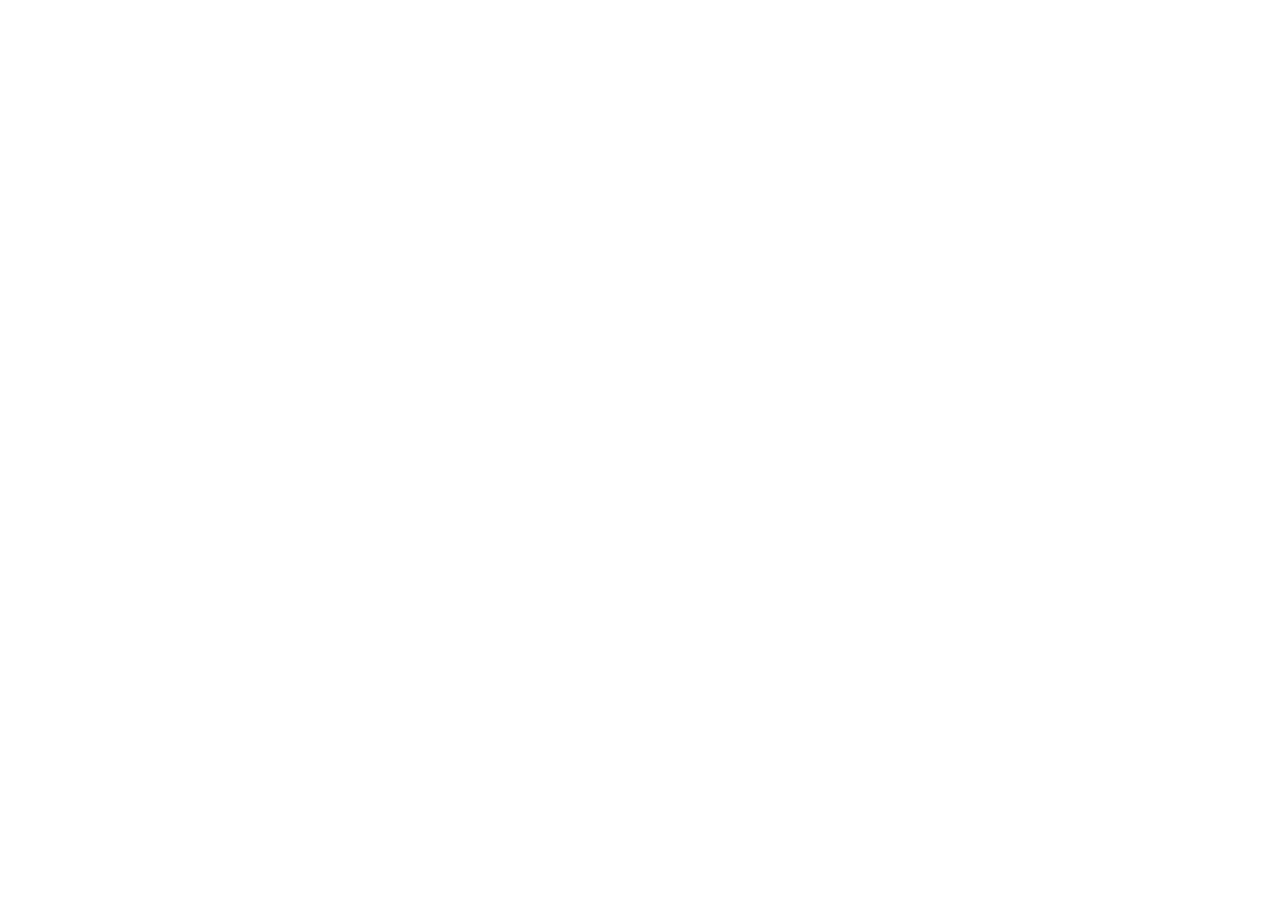
==== index.html @ 829b58e9 "[add]html型作成" ====
<!DOCTYPE html>
<html lang="ja">
  <head>
    <meta charset="UTF-8">
    <meta name="viewport" content="width=device-width, initial-scale=1.0">
    <link rel="stylesheet" href="style.css">
    <title>Recipe</title>
</head>
<body>

</body>
</html>
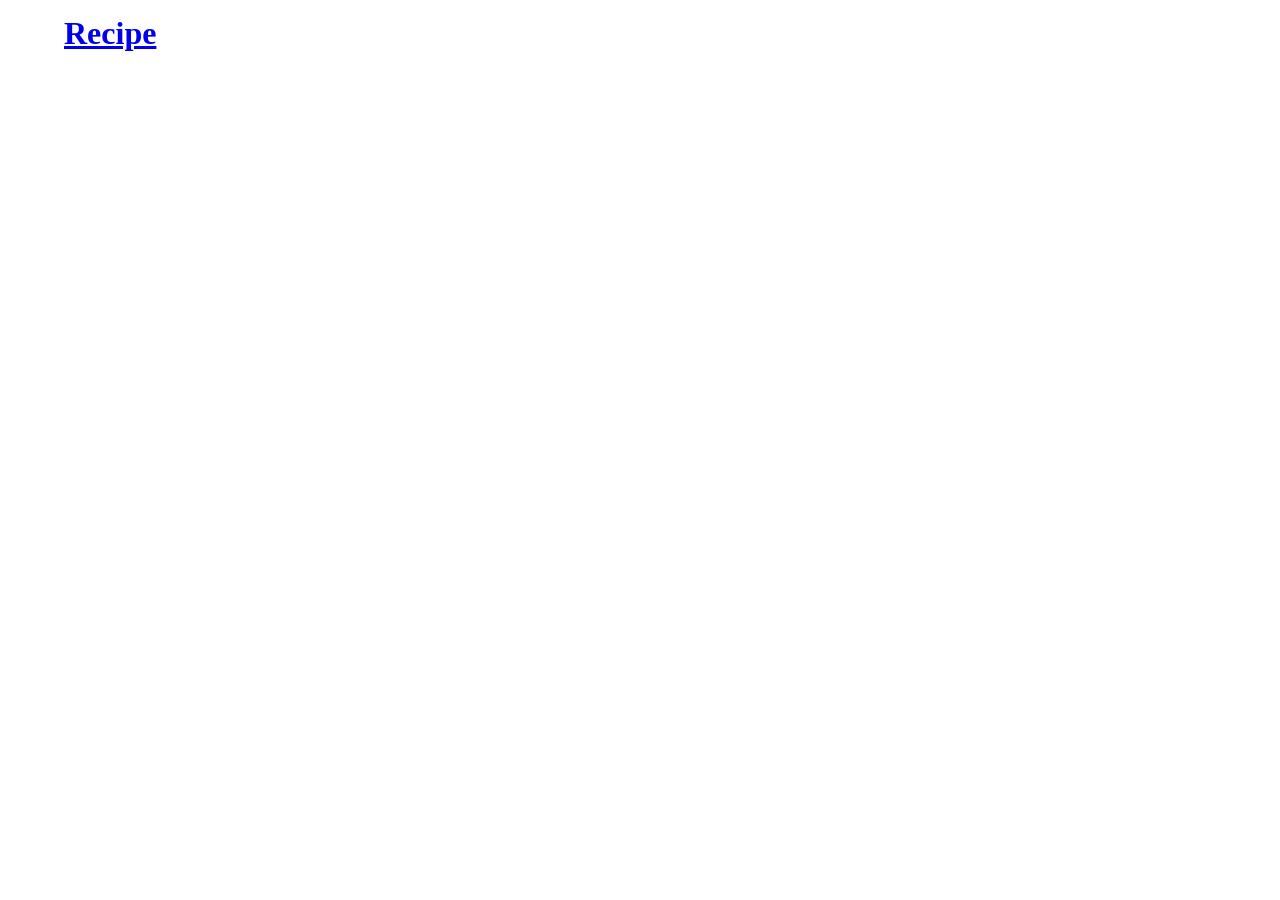
==== commit 49e838b7: "[add]ヘッダー作成" ====
--- a/index.html
+++ b/index.html
@@ -5,8 +5,15 @@
     <meta name="viewport" content="width=device-width, initial-scale=1.0">
     <link rel="stylesheet" href="style.css">
     <title>Recipe</title>
-</head>
-<body>
+  </head>
+  <body>
+    <header>
+        <h1 class="heading">
+            <a href="index.html">Recipe</a>
+        </h1>
+    </header>
 
-</body>
+    <footer></footer>
+
+  </body>
 </html>
--- a/style.css
+++ b/style.css
@@ -0,0 +1,16 @@
+* {
+    margin: 0;
+    padding: 0;
+    box-sizing: border-box;
+}
+
+header {
+    width: 90%;
+    padding: 15px 0;
+    margin: 0 auto;
+}
+
+footer {
+    width: 100%;
+}
+
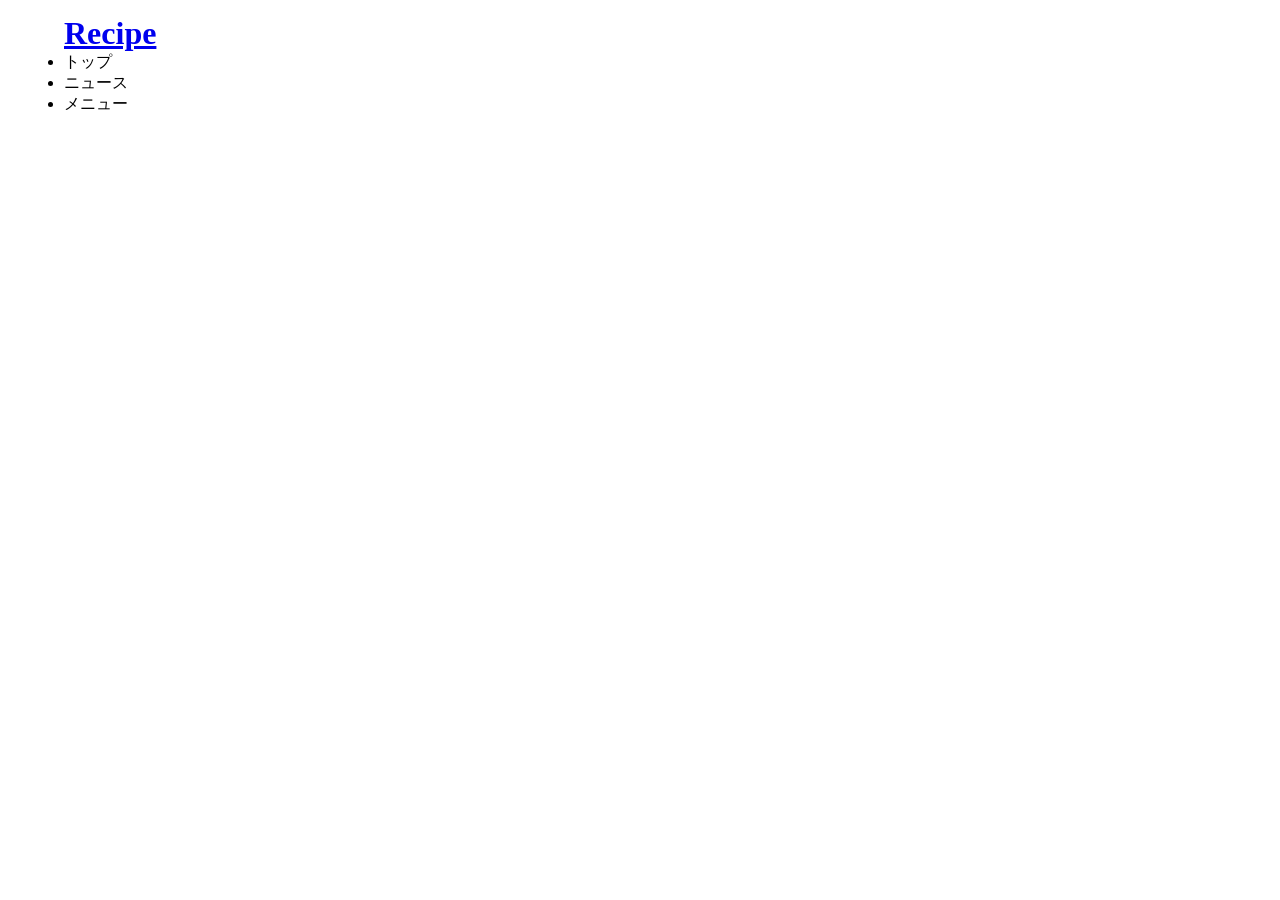
==== commit a0cf67c5: "[add]ナビゲーションメニュー追加" ====
--- a/index.html
+++ b/index.html
@@ -11,6 +11,13 @@
         <h1 class="heading">
             <a href="index.html">Recipe</a>
         </h1>
+        <nav>
+            <ul class="main-nav">
+                <li>トップ</li>
+                <li>ニュース</li>
+                <li>メニュー</li>
+            </ul>
+        </nav>
     </header>
 
     <footer></footer>
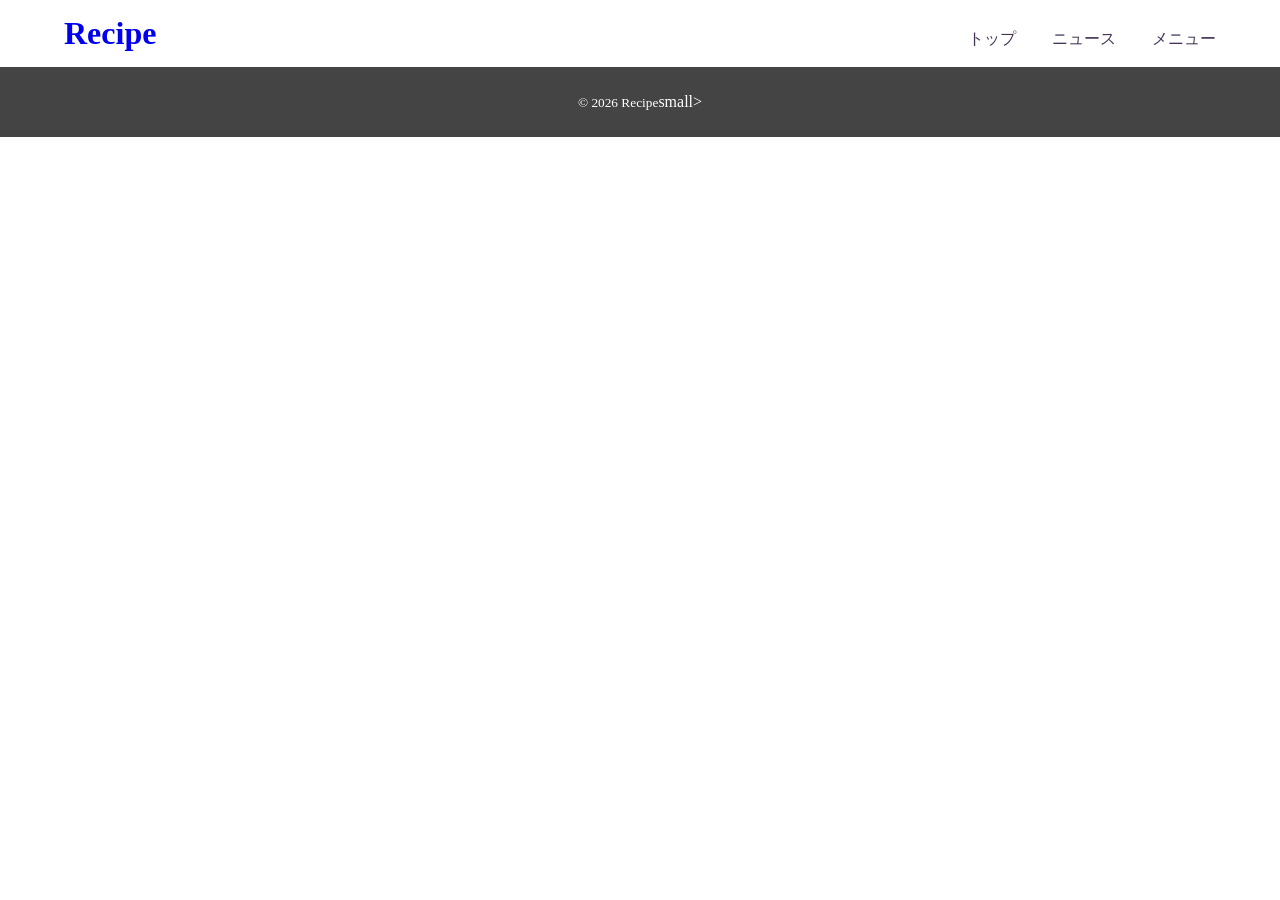
==== commit e6541fdd: "[add]フッター追加" ====
--- a/index.html
+++ b/index.html
@@ -20,7 +20,9 @@
         </nav>
     </header>
 
-    <footer></footer>
+    <footer>
+        <p><small>&copy; 2026 Recipe</small>small></p>
+    </footer>
 
   </body>
 </html>
--- a/style.css
+++ b/style.css
@@ -8,9 +8,37 @@
     width: 90%;
     padding: 15px 0;
     margin: 0 auto;
+    display: flex;
+    justify-content: space-between;
 }
 
 footer {
     width: 100%;
 }
 
+a {
+    text-decoration: none;
+}
+
+.main-nav {
+    display: flex;
+    list-style: none;
+    margin-top: 14px;
+}
+
+.main-nav li {
+    margin-left: 36px;
+    color: #435;
+}
+
+.main-nav li:hover {
+    color: #0ba;
+}
+
+footer {
+    width: 100%;
+    background-color: #444;
+    text-align: center;
+    padding: 26px 0;
+    color: #fff;
+}
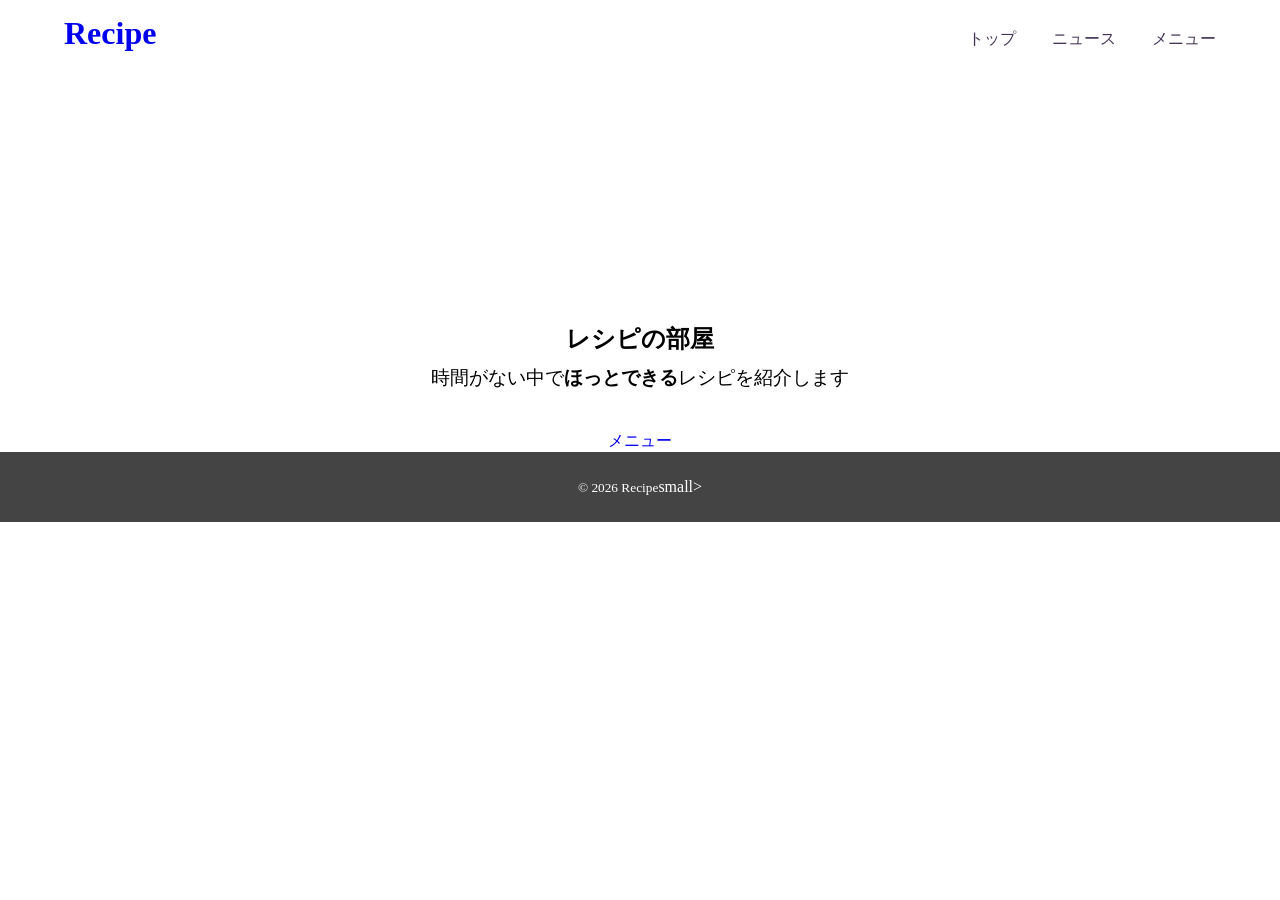
==== commit 53d56450: "[add]説明文追加" ====
--- a/index.html
+++ b/index.html
@@ -20,6 +20,12 @@
         </nav>
     </header>
 
+    <div class="main-visual">
+       <h2 class="main-title">レシピの部屋</h2>
+       <p>時間がない中で<b>ほっとできる</b>レシピを紹介します</p>
+       <a class="btn" href="menu.html">メニュー</a>
+    </div>
+
     <footer>
         <p><small>&copy; 2026 Recipe</small>small></p>
     </footer>
--- a/style.css
+++ b/style.css
@@ -10,6 +10,16 @@
     margin: 0 auto;
     display: flex;
     justify-content: space-between;
+}
+
+.main-visual {
+    text-align: center;
+    margin-top: 20%;
+}
+
+.main-visual p {
+    font-size: 1.2rem;
+    margin: 10px 0 40px;
 }
 
 footer {
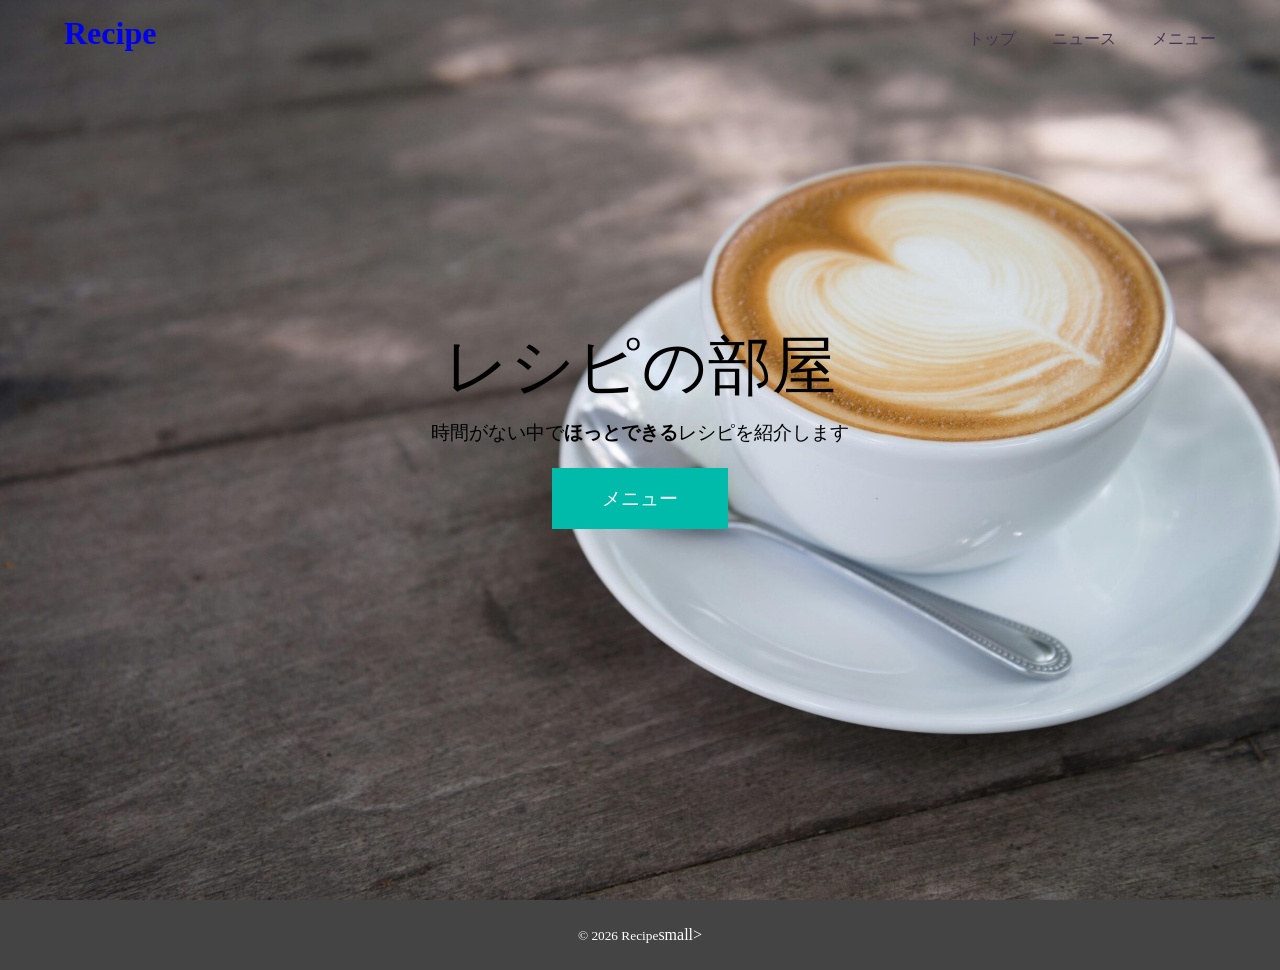
==== commit 261d5b9c: "[add]トップ画面の画像追加" ====
--- a/index.html
+++ b/index.html
@@ -7,6 +7,7 @@
     <title>Recipe</title>
   </head>
   <body>
+  <div id="top">
     <header>
         <h1 class="heading">
             <a href="index.html">Recipe</a>
@@ -25,6 +26,7 @@
        <p>時間がない中で<b>ほっとできる</b>レシピを紹介します</p>
        <a class="btn" href="menu.html">メニュー</a>
     </div>
+</div>
 
     <footer>
         <p><small>&copy; 2026 Recipe</small>small></p>
--- a/style.css
+++ b/style.css
@@ -20,10 +20,26 @@
 .main-visual p {
     font-size: 1.2rem;
     margin: 10px 0 40px;
+    font-family: 'Times New Roman', Times, serif;
+    font-weight: normal;
 }
 
-footer {
-    width: 100%;
+.main-title {
+    font-size: 4rem;
+    font-family: 'Times New Roman', Times, serif;
+    font-weight: normal;
+}
+
+.btn {
+    font-size: 1.2rem;
+    background-color: #0ba;
+    color: #fff;
+    border-radius; 30px;
+    padding: 20px 50px;
+}
+
+.btn:hover {
+    background-color: #0090dd;
 }
 
 a {
@@ -45,6 +61,12 @@
     color: #0ba;
 }
 
+#top {
+    min-height: 100vh;
+    background-image: url(./img/cafemain.jpg);
+    background-size: cover;
+}
+
 footer {
     width: 100%;
     background-color: #444;
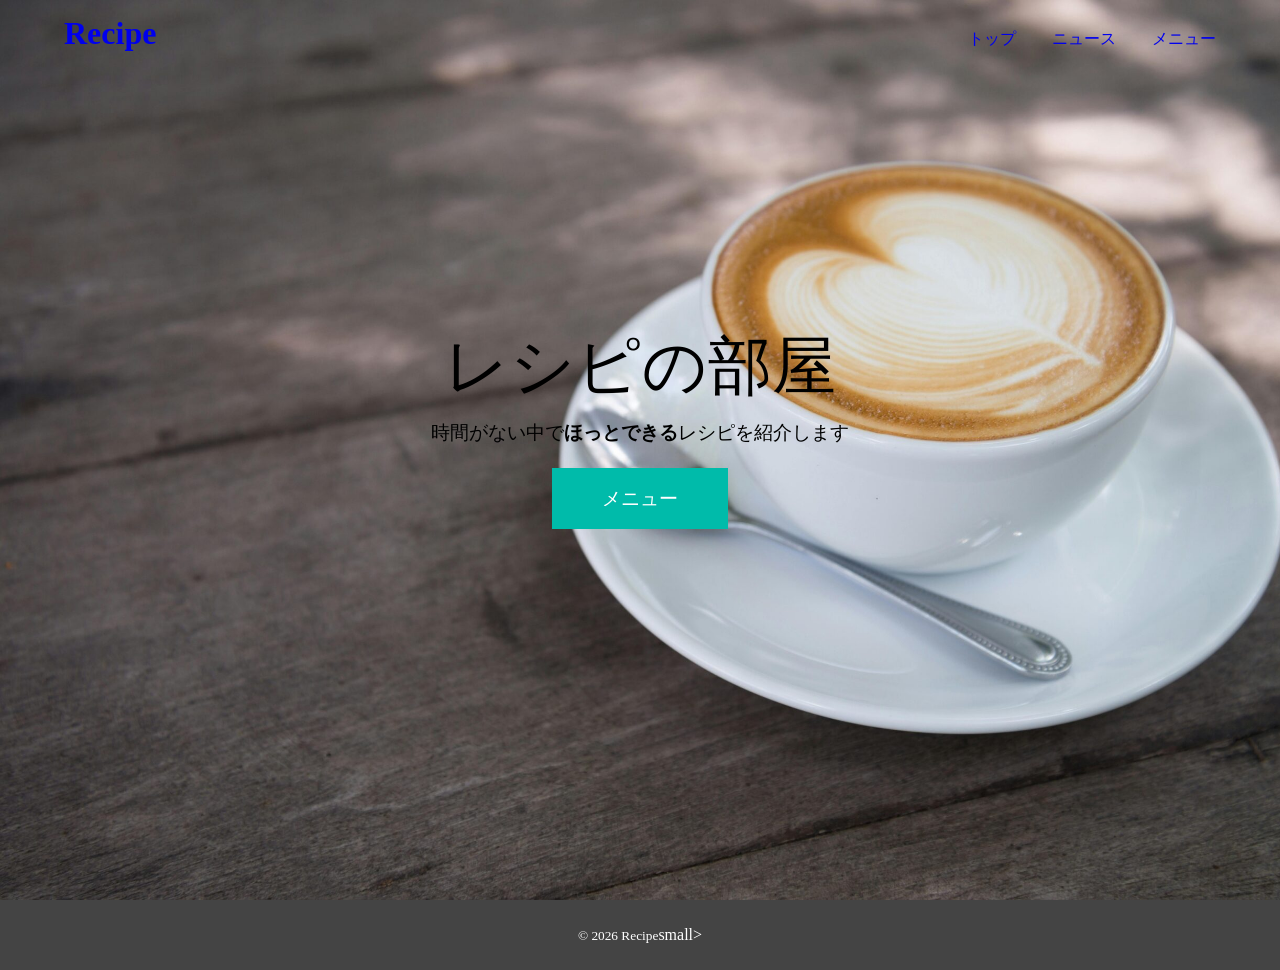
==== commit 9b308b56: "[add]サイドメニューのリンク追加" ====
--- a/index.html
+++ b/index.html
@@ -14,9 +14,9 @@
         </h1>
         <nav>
             <ul class="main-nav">
-                <li>トップ</li>
-                <li>ニュース</li>
-                <li>メニュー</li>
+                <li><a href="index.html">トップ</a></li>
+                <li><a href="news.html">ニュース</a></li>
+                <li><a href="menu.html">メニュー</a></li>
             </ul>
         </nav>
     </header>
